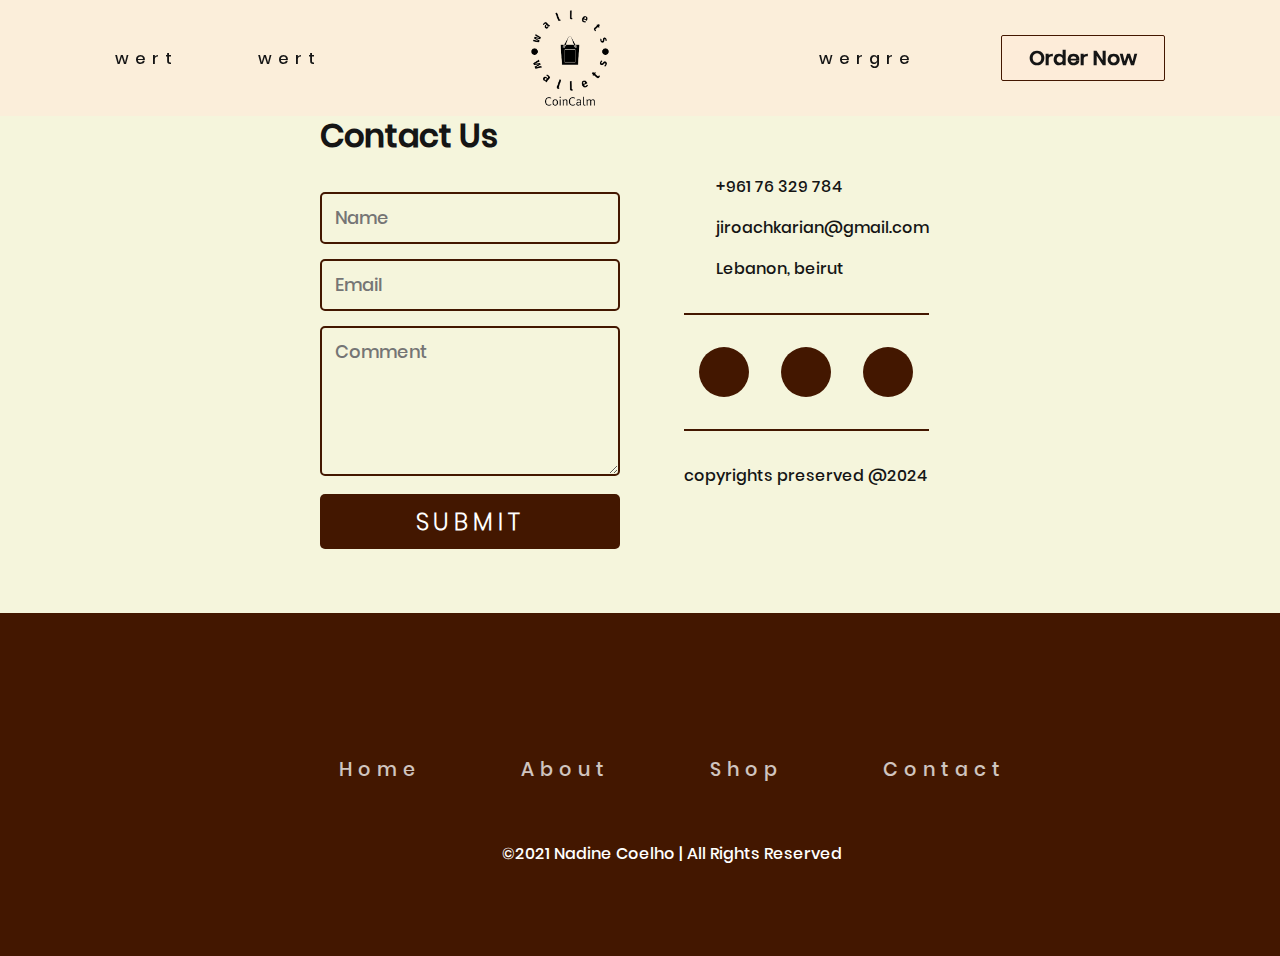
==== contact.html @ 04b1d129 "first last push" ====
<!DOCTYPE html>
<html lang="en">
   <head>
      <meta charset="UTF-8">
      <meta name="viewport" content="width=device-width, initial-scale=1.0">
      <link rel="stylesheet" href="home.css" />
      <link rel="stylesheet" href="contact.css" />
      <link rel="stylesheet" href="https://cdnjs.cloudflare.com/ajax/libs/font-awesome/6.5.1/css/all.min.css" integrity="sha512-DTOQO9RWCH3ppGqcWaEA1BIZOC6xxalwEsw9c2QQeAIftl+Vegovlnee1c9QX4TctnWMn13TZye+giMm8e2LwA==" crossorigin="anonymous" referrerpolicy="no-referrer" />
      <title>Document</title>
   </head>
   <body>
      <nav>
         <div class="flex">
            <div>
               <ul class="list mobilevisible">
                  <li>wert</li>
                  <li>wert</li>
               </ul>
            </div>
            <div>
               <div class="logo"></div>
            </div>
            <div class="list mobilevisible">
               <ul>
               <li>wergre</li>
               <div>
                  <button class="order btn">
                     <p>Order Now</p>
                  </button>
               </div>
            </div>
            <div class="hamburger">
               <a onclick=showSidebar() href="#">
               <i class="fa-solid fa-bars fa-xl"></i>
               </a>
            </div>
         </div>
         <div class="sidebar">
            <div class="column">
               <ul class="list">
                  <li>wert</li>
                  <li>wert</li>
                  <li>wergre</li>
                  <div>
                     <button class="order btn">
                        <p>Order Now</p>
                     </button>
                  </div>
               </ul>
            </div>
            <div class="close">
               <a onclick=hideSidebar() href="#">
               <i class="fa-solid fa-x fa-xl"></i>
               </i>
               </a>
            </div>
         </div>
      </nav>
      <div>
      <section class="contc">
         <div class="container">
            <div class="h11">
               <h1>Contact Us</h1>
            </div>
            <div>
               <form  onsubmit="return validateForm()" >      
                  <input id="name"  name="name" type="text" class="feedback-input" placeholder="Name" />   
                  <input id="email"  name="email" type="text" class="feedback-input" placeholder="Email" />
                  <textarea  id="message"  name="text" class="feedback-input" placeholder="Comment"></textarea>
                  <input type="submit" value="SUBMIT"/>
               </form>
            </div>
         </div>
         <div class="banner">
            <div class="direct-contact">
               <div class="contact-row">
                  <div class="contact-icon"><i class="fa-solid fa-phone"></i></div>
                  <div>+961 76 329 784</div>
               </div>
               <div class="contact-row">
                  <div class="contact-icon"><i class="fa-solid fa-envelope"></i></i></div>
                  <div>jiroachkarian@gmail.com</div>
               </div>
               <div class="contact-row">
                  <div class="contact-icon"><i class="fa-solid fa-location-dot"></i></i></div>
                  <div>Lebanon, beirut</div>
               </div>
            </div>
            <hr>
            <div class="icons">
               <div class="icons-row">
                  <div class="iconlink" ><i class="fa-brands fa-linkedin fa-xl" style="color: white;"></i></div>
                  <div class="iconlink"><i class="fa-brands fa-github fa-xl" style="color: white;"></i></div>
                  <div class="iconlink"><i class="fa-solid fa-phone fa-xl" style="color: white;"></i></div>
               </div>
            </div>
            <hr>
            <div class="copyrights">
               <p>copyrights preserved @2024</p>
            </div>
         </div>
      </section>
      <footer class="footer">
     <ul class="social-icon">
      <li><a href="#">
        <i class="fa-brands fa-facebook fa-xl" style="color: white;"></i>
        </a></li>
      <li><a href="#">
          <i class="fa-brands fa-twitter fa-xl" style="color: white;"></i>
        </a></li>
      <li><a href="#">
          <i class="fa-brands fa-linkedin fa-xl" style="color: white;"></i>
        </a></li>
      <li><a href="#">
<i class="fa-brands fa-instagram fa-xl" style="color: white;"></i>
        </a></li>
    </ul>
    <ul class="menu">
      <li class="menu__item"><a class="menu__link" href="/home.html">Home</a></li>
      <li class="menu__item"><a class="menu__link" href="/home.html">About</a></li>
      <li class="menu__item"><a class="menu__link" href="/index.html">Shop</a></li>
      <li class="menu__item"><a class="menu__link" href="/contact.html">Contact</a></li>

    </ul>
    <p>&copy;2021 Nadine Coelho | All Rights Reserved</p>
  </footer>

              <script src="nav.js"></script>
     <script>
        function validateForm() {
            var name = document.getElementById("name").value;
            var email = document.getElementById("email").value;
            var message = document.getElementById("message").value;

            if (name === "" || email === "" || message === "") {
                alert("Please fill in all fields.");
                return false;
            }

            return true;
        }
 </script>
   </body>
</html>
---- home.css ----
@font-face {
    font-family: "paris";
    src: url("./fonts/Parisienne-Regular.ttf");
}
@font-face {
    font-family: "coco-ul";
    src: url("./fonts/CocomatUltralight-3ngp.ttf");
}
@font-face {
    font-family: "poppins-b";
    src: url("./fonts/poppins/Poppins-Bold.ttf");
}
@font-face {
    font-family: "poppins-m";
    src: url("./fonts/poppins/Poppins-Medium.ttf");
}
@font-face {
    font-family: "poppins-l";
    src: url("./fonts/poppins/Poppins-ExtraLight.ttf");
}

 

*{
    padding: 0;
    margin: 0;
    font-family: "poppins-m";


}

body{
    width: 100%;
    height: 100%;
    font-size: medium;
    color: #151515;
    scroll-behavior: smooth;
overflow-x: hidden;


}

section{
    box-sizing: border-box;
    width: 100%;
    height: 100vh;
    z-index: 1;
   }


nav{
    box-sizing: border-box;
    background-color: #ffe9d891;
    backdrop-filter: blur(5px);
     width: 100%;
    height: fit-content;
    padding: 0.5em 1em 0.5em 1em;
    position: fixed;
    z-index: 999;
   transition: background-color 0.3s ease, padding 0.3s ease; /* Add smooth transitions for a better user experience */ 
}

.flex{
     height: fit-content;
    display: flex;
    justify-content:space-around;
    align-items: center;
 
}


.logo{
 background-image: url("./images/lkj.png") ;
 background-position: center;
 background-repeat: no-repeat;
 background-size: cover;
 width:100px;
 height: 100px;
 transition: width 0.3s ease, height 0.3s ease; /* Add smooth transition for logo size change */
}
a{
    text-decoration: none;
}
ul{
 list-style: none;
 display: flex;
 flex-direction:row;
 gap: 5em;
 align-items: center;
}

li{
    font-weight: normal;
      letter-spacing: 6px;
}


.order{
 background-color:#ffe9d869;
    border: 1px #431700 solid;
    border-radius: 2px;
    color: #151515;
    padding: 0.5em 2em 0.5em 2em;
    position: relative;
    transition: color 0.2s linear;
    z-index: 2;
    margin: 0px 0px 0px 5px;
    cursor: pointer;

 
}

.order:hover{
 color: white;
  border: 1px #431700 solid;
}

.order::before{
    content: "";
    position: absolute;
    width: 100%;
    height: 100%;
    background-color: #431700;
    top: 0;
    left: 0;
    transition: all 0.2s;
    transform-origin: 0 0;
    z-index: -1;
}

.btn::before{
    transform: scaleX(0);
}
.btn:hover::before{
    transform: scaleX(1);
}

.order p{
    font-size: 1.5em;
    font-weight: 700;

}


.sidebar{
    box-sizing: border-box;
    display: none;
    align-items: center;
    background-color:beige;
    backdrop-filter: blur(5px), opacity(0.8);
    height: 100vh;
    width:fit-content;
    position: fixed;
    top: 0;
    right: 0;
    z-index: 999;
    padding: 4em 5em 4em 5em;
         position: inherit;

}

.column{
    display: flex;
    justify-content: center;
    align-items: end;
    flex-direction:column ;
    gap: 3em;
        width: 100%;


}

.sidebar ul{
list-style: none;
 display: flex;
 flex-direction:column;
 gap: 5em;
 align-items: center;
     width: 100%;

 
}

.sidebar li{
    font-size: 1.5em;
    width: 100%;
    text-align: center;
}

.mobilevisible{
    display: visible;
}
    .hamburger{
    display: none;
}
.close{
    display: flex;
    height: 100%;
    justify-content: start;
}

hr.beautiful-hr {
  border: 0;
  height: 2px;
  background: linear-gradient(to right, #431700, #fff, #431700); /* Adjust colors as needed */
  margin: 20px 0; /* Adjust margin as needed */
}

.header{
    background-image: linear-gradient(rgba(0, 0, 0, 0.5), rgba(0, 0, 0, 0.5)), url("./images/—Pngtree—two\ handmade\ leather\ wallets\ on_3169319.jpg");
     background-position: center;
     background-attachment: fixed;
     background-size: cover;
    background-repeat: no-repeat;
    width: 100%;
    }
 .header .container{
    box-sizing: border-box;
    display: flex;
    justify-content: start;
    align-items: center;
    width: 100%;
    height: 100%;
    padding: 2em;
        overflow: hidden;

 }
.header .title{
    margin-top: 5em;
    max-width: 800px;
    height: fit-content;
    display: flex;
    align-items: start ;
    flex-direction: column;
     gap: 2em;
    color: rgb(228, 228, 228);
    position: absolute;
    font-size: 20px;
}

.header .container .title h1{
    font-size: 4em;
    letter-spacing: 2px;
    font-family: "poppins-b";
    text-transform: capitalize;



}
  
 .header .container .title h2{
     font-family: "paris";
          text-decoration: 1px underline;
         color: beige;


}

.header .container .title p{
    font-size: 1em;
    font-family: "poppins-l";
    font-weight: 300;
    letter-spacing: 2px;
    line-height:40px;
    color: #ffb994;
}

 .welc{
    display: flex;
    justify-content: center;
    align-items: center;
    flex-direction: column;
    text-align: center;
    gap: 3em;
    padding: 1em 2em 1em 2em ;
    height: 60%;
 }
.welc .container{
    max-width: 850px;
}
.welc h1{
    font-size: 4em;
font-family: "paris"
}

.footer {
  position: relative;
  width: 100%;
  background: #431700;
  min-height: 100px;
  padding: 5em 2em;
  display: flex;
  gap: 2em;
  justify-content: center;
  align-items: center;
  flex-direction: column;
}

.social-icon,
.menu {
  position: relative;
  display: flex;
  justify-content: center;
  align-items: center;
  margin: 10px 0;
  flex-wrap: wrap;
}

.social-icon__item,
.menu__item {
  list-style: none;
}

.social-icon__link {
  font-size: 2rem;
  color: #fff;
  margin: 0 10px;
  display: inline-block;
  transition: 0.5s;
}
.social-icon__link:hover {
  transform: translateY(-10px);
}

.menu__link {
  font-size: 1.2rem;
  color: #fff;
  margin: 0 10px;
  display: inline-block;
  transition: 0.5s;
  text-decoration: none;
  opacity: 0.75;
  font-weight: 300;
}

.menu__link:hover {
  opacity: 1;
}

.footer p {
  color: #fff;
  margin: 15px 0 10px 0;
  font-size: 1rem;
  font-weight: 300;
}
.breaker{
  background: linear-gradient(to right, #431700, #fff, #431700); /* Adjust colors as needed */
width: 100%;
height: 2em;
margin: 5em 0 5em 0;
position: relative;
display: flex;
justify-content: center
;

align-items: center;
 }

 .logob{
    background-image: url("/images/lkj.png");
    width: 175px;
    height: 175px;
    background-position: center;
    background-repeat: no-repeat;
    background-size: cover;
 }
#s2{
    padding:5em 2em 5em 2em;
    width: 100vw;
}
.customer{
    width:100%;
    height: 100%;
        display: flex;
    justify-content: center;
    align-items: center;
    flex-direction: row;
    gap: 2em;

}
.card{
    padding: 1em;
    width: 300px;
    height: 200px;
    border-radius: 10px;
    text-align: center;
    box-sizing: border-box;
    display: flex;
     flex-direction: column;
    align-items: center;
box-shadow: 9px 10px 26px 0px rgba(0,0,0,0.75);
-webkit-box-shadow: 9px 10px 26px 0px rgba(0,0,0,0.75);
-moz-box-shadow: 9px 10px 26px 0px rgba(0,0,0,0.75);
transition: all 0.3s ease-in-out;
}
.card:hover{
background-color: #ffc9ac;
}
.card:hover .image{
    transform: scale(1.1);
}
.card .image{
    transition: all 0.3s ease-in-out;

    width: 100px;
    height: 100px;
    border-radius: 50%;
    background-image: url("/images/chrome_DQv5hesQKp.png");
    background-size: cover;
    background-position: center;
}
.card .name{
    font-size: 1.5em;
    font-family: "poppins-b";
    color: #151515;
}

@media (max-width:700px) {
    .mobilevisible{
    display: none;
}
    .hamburger{
    display:block;
}
.sidebar{
    width: 100%;
}
.header .container {
justify-content: center;
    align-items: center;

}

.header .container .title{
    text-align: center;
        margin-top: 0;


}
.header .container .title p{
    font-size: 0.75em;
}
.header .container .title h1{
    font-size: 3.25em;
}
.welc h1{
    font-size: 3em;
}
.customer{
    flex-direction: column;
}
.card{
    width: 200px;
}
.card .image{
    width: 50px;
    height: 50px;
}
.footer{
      padding: 5em 0.5em;
      width: fit-content;

}
.footer p{
     font-size: 1em;

}

}
---- contact.css ----
body {
	padding: 0;
	margin: 0;
	height: 100%;
	width: 100%;
}

section {
	display: flex;
	justify-content: center;
	align-items: center;
	flex-direction: row;
	gap: 2em;
	height: 100% !important;

}

.contc {
	background-color: beige;
	padding-block: 4em;
}

.contc .container {
	margin-top: 3em;
	width: fit-content;
	display: flex;
	flex-direction: column;
	height: fit-content;
	gap: 2em;
}

form {
	max-width: 300px;
}

.feedback-input {
	color: black;
	font-weight: 500;
	font-size: 18px;
	border-radius: 5px;
	line-height: 22px;
	background-color: transparent;
	border: 2px solid #431700;
	transition: all 0.3s;
	padding: 13px;
	margin-bottom: 15px;
	width: 100%;
	box-sizing: border-box;
	outline: 0;
}

.feedback-input:focus {
	border: 2px solid #431700;
}

textarea {
	height: 150px;
	line-height: 150%;
	resize: vertical;
}

[type="submit"] {
	font-family: "poppins-l";
	width: 100%;
	background: #431700;
	border-radius: 5px;
	letter-spacing: 5px;
	border: 0;
	cursor: pointer;
	color: white;
	font-size: 24px;
	padding-top: 10px;
	padding-bottom: 10px;
	transition: all 0.3s;
	margin-top: -4px;
	font-weight: 700;
}

[type="submit"]:hover {
	background: beige;
	color: #151515;
	border: 1px #431700 solid;
	box-shadow: inset -5px -5px 10px 0px rgba(255, 255, 255, 0.5), inset 5px 5px 10px 0px rgba(0, 0, 0, 0.3);
}

hr {
	border: 1px #431700 solid;
}

.banner {
	height: fit-content;
	padding: 3em 2em 3em 2em;
	display: flex;
	justify-content: center;
	flex-direction: column;
	gap: 2em;
	margin-top: 3em;

}

.banner .direct-contact {
	display: flex;
	flex-direction: column;
	gap: 1em;
}


.banner .direct-contact .contact-row {
	display: flex;
	flex-direction: row;
	gap: 2em;
}

.icons .icons-row {
	display: flex;
	justify-content: center;
	flex-direction: row;
	gap: 2em;
}

.iconlink {
	height: 50px;
	width: 50px;
	display: flex;
	align-items: center;
	justify-content: center;
	border-radius: 50%;
	background-color: #431700;
}

.copyrights {
	text-align: center;
	font-weight: 200;
}

@media (max-width:700px) {
	.contc .container {
		text-align: center;
	}

	.contc {
		display: flex;
		flex-direction: column-reverse;
	}
}
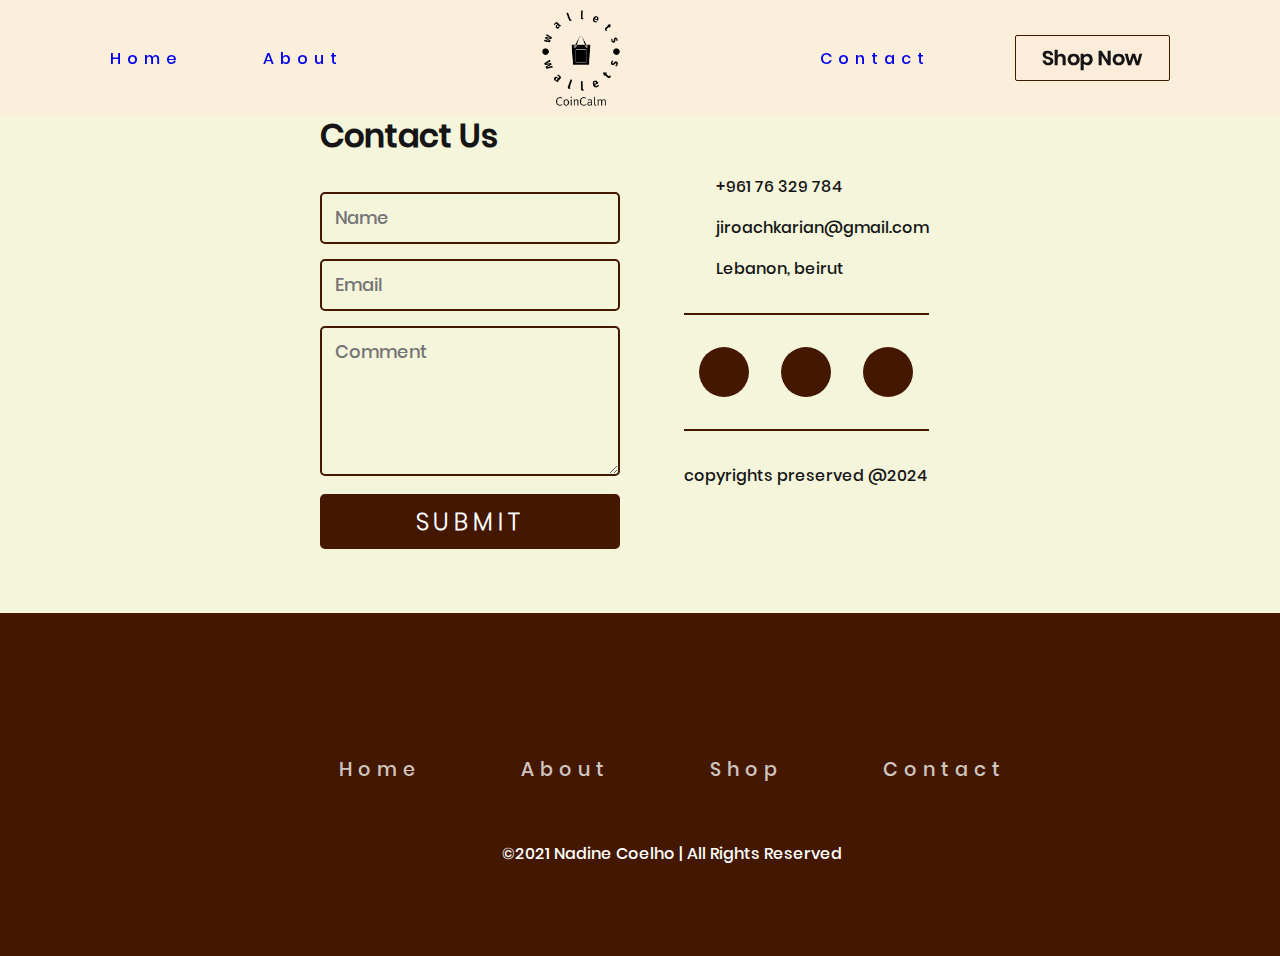
==== commit fb33d180: "close button fixed" ====
--- a/contact.html
+++ b/contact.html
@@ -13,8 +13,8 @@
          <div class="flex">
             <div>
                <ul class="list mobilevisible">
-                  <li>wert</li>
-                  <li>wert</li>
+                  <li><a href="/home.html">Home</a></li>
+                  <li><a href="#About">About</a></li>
                </ul>
             </div>
             <div>
@@ -22,10 +22,10 @@
             </div>
             <div class="list mobilevisible">
                <ul>
-               <li>wergre</li>
+               <li><a href="/contact.html">Contact</a></li>
                <div>
                   <button class="order btn">
-                     <p>Order Now</p>
+                     <p>Shop Now</p>
                   </button>
                </div>
             </div>
@@ -38,13 +38,15 @@
          <div class="sidebar">
             <div class="column">
                <ul class="list">
-                  <li>wert</li>
-                  <li>wert</li>
-                  <li>wergre</li>
+                  <li><a href="/home.html">Home</a></li>
+                  <li><a href="#About">About</a></li>
+               <li><a href="/contact.html">Contact</a></li>
                   <div>
-                     <button class="order btn">
-                        <p>Order Now</p>
-                     </button>
+                      <a href="/index.html">
+                         <button class="order btn">
+                           <p>Shop Now</p>
+                        </button>
+                     </a>
                   </div>
                </ul>
             </div>
